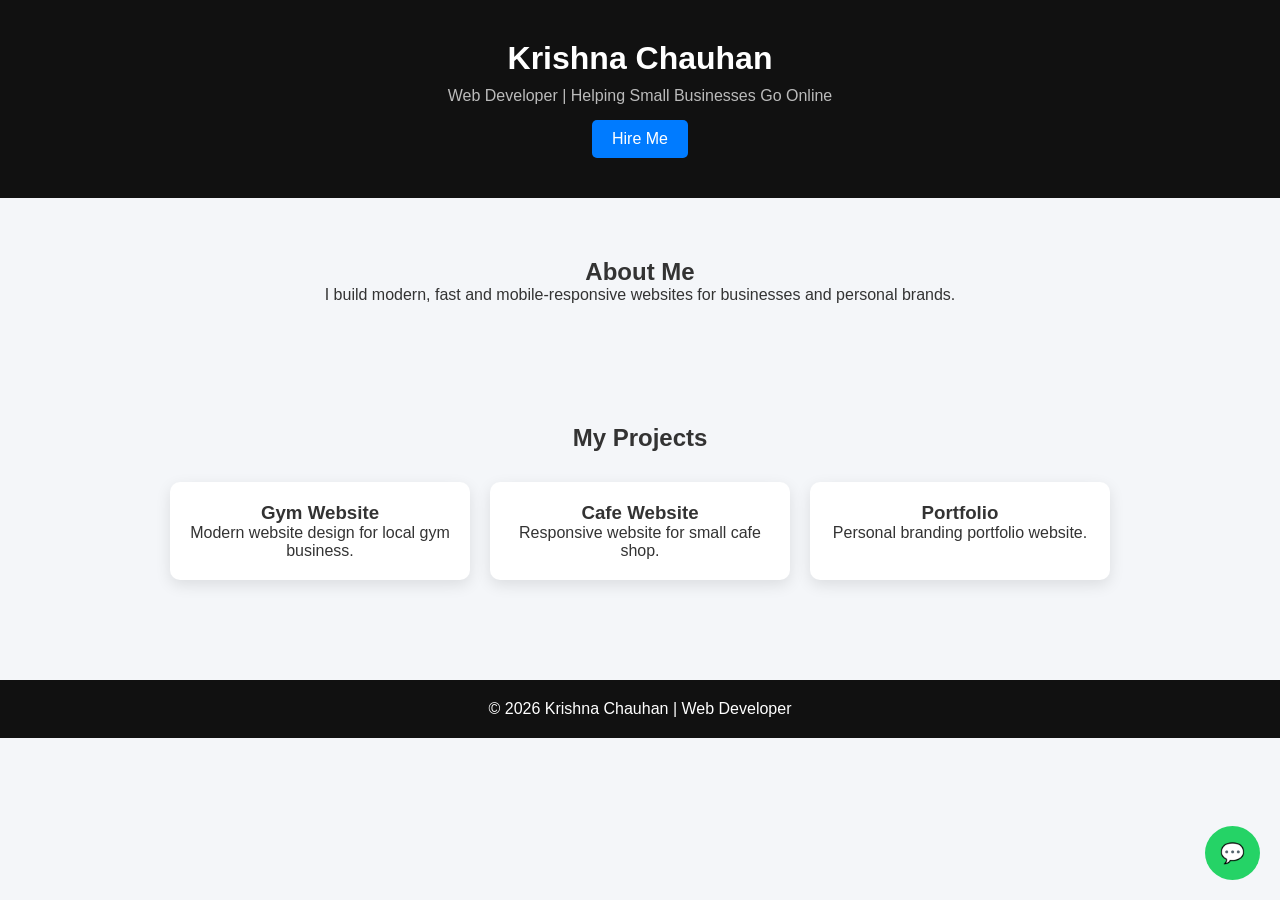
==== index.html @ 4b583b79 "Add files via upload" ====
<!DOCTYPE html>
<html lang="en">
<head>
<meta charset="UTF-8">
<meta name="viewport" content="width=device-width, initial-scale=1.0">
<title>Krishna Chauhan | Web Developer</title>

<style>
*{
  margin:0;
  padding:0;
  box-sizing:border-box;
  font-family:Arial, sans-serif;
}

body{
  background:#f4f6f9;
  color:#333;
  scroll-behavior:smooth;
}

header{
  background:#111;
  color:#fff;
  text-align:center;
  padding:40px 20px;
}

header h1{
  font-size:32px;
}

header p{
  margin-top:10px;
  color:#bbb;
}

section{
  padding:60px 20px;
  text-align:center;
}

.btn{
  display:inline-block;
  padding:10px 20px;
  background:#007bff;
  color:#fff;
  text-decoration:none;
  border-radius:5px;
  margin-top:15px;
}

.projects{
  display:flex;
  justify-content:center;
  gap:20px;
  flex-wrap:wrap;
  margin-top:30px;
}

.card{
  background:#fff;
  padding:20px;
  width:300px;
  border-radius:10px;
  box-shadow:0 5px 15px rgba(0,0,0,0.1);
}

footer{
  background:#111;
  color:#fff;
  padding:20px;
  text-align:center;
  margin-top:40px;
}

.whatsapp{
  position:fixed;
  bottom:20px;
  right:20px;
  background:#25D366;
  color:white;
  padding:15px;
  border-radius:50%;
  font-size:20px;
  text-decoration:none;
}

/* Responsive */
@media(max-width:768px){
  header h1{font-size:24px;}
  .projects{flex-direction:column; align-items:center;}
  .card{width:90%;}
}
</style>
</head>

<body>

<header>
  <h1>Krishna Chauhan</h1>
  <p>Web Developer | Helping Small Businesses Go Online</p>
  <a href="#contact" class="btn">Hire Me</a>
</header>

<section>
  <h2>About Me</h2>
  <p>I build modern, fast and mobile‑responsive websites for businesses and personal brands.</p>
</section>

<section>
  <h2>My Projects</h2>
  <div class="projects">
    <div class="card">
      <h3>Gym Website</h3>
      <p>Modern website design for local gym business.</p>
    </div>

    <div class="card">
      <h3>Cafe Website</h3>
      <p>Responsive website for small cafe shop.</p>
    </div>

    <div class="card">
      <h3>Portfolio</h3>
      <p>Personal branding portfolio website.</p>
    </div>
  </div>
</section>

<footer>
  <p>© 2026 Krishna Chauhan | Web Developer</p>
</footer>

<!-- WhatsApp Button -->
<a class="whatsapp" href="https://wa.me/917020668301" target="_blank">💬</a>

</body>
</html>
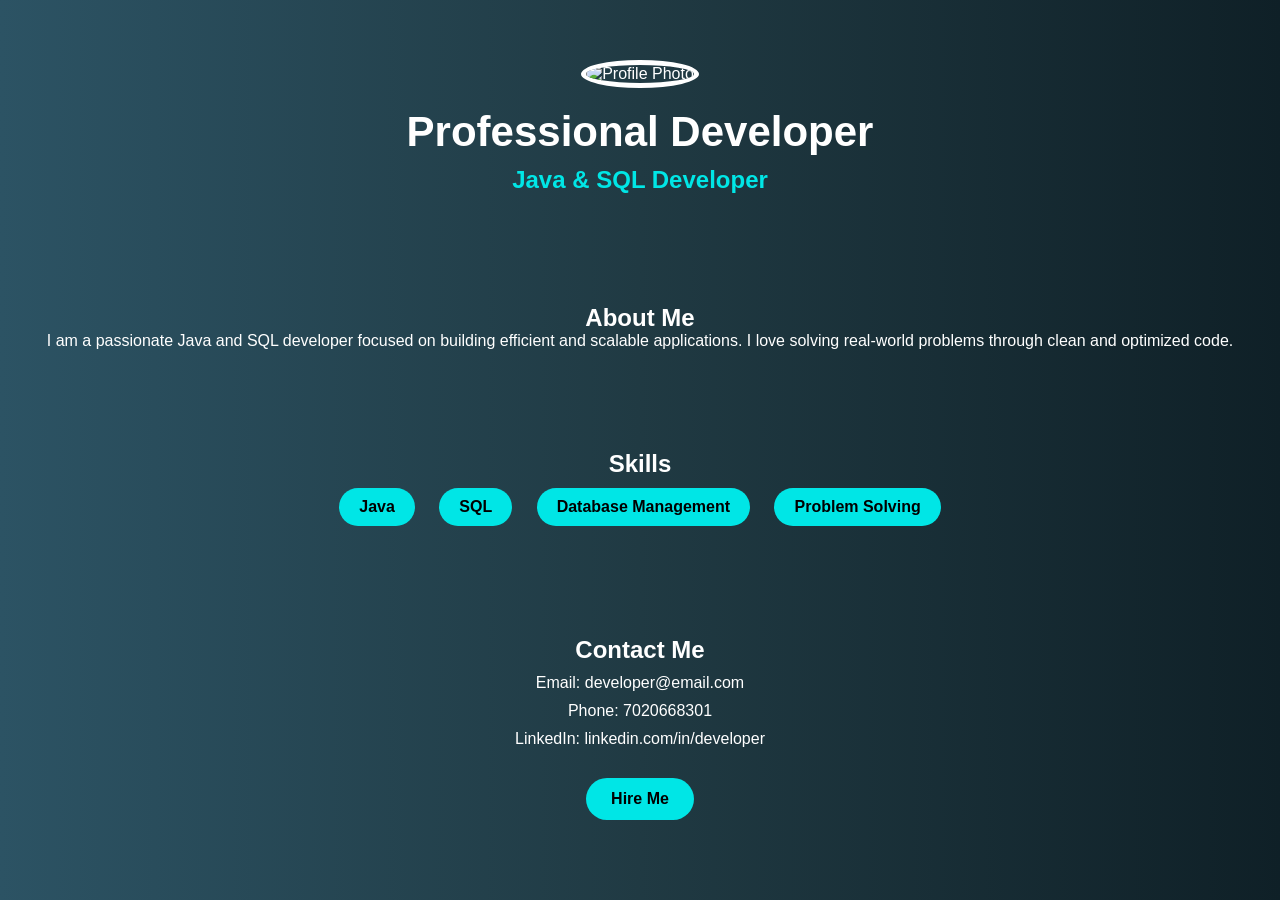
==== commit 8b2910a8: "index.html" ====
--- a/index.html
+++ b/index.html
@@ -3,138 +3,109 @@
 <head>
 <meta charset="UTF-8">
 <meta name="viewport" content="width=device-width, initial-scale=1.0">
-<title>Krishna Chauhan | Web Developer</title>
+<title>Professional Developer Portfolio</title>
 
 <style>
-*{
-  margin:0;
-  padding:0;
-  box-sizing:border-box;
-  font-family:Arial, sans-serif;
+* {
+    margin: 0;
+    padding: 0;
+    box-sizing: border-box;
+    font-family: 'Segoe UI', sans-serif;
 }
 
-body{
-  background:#f4f6f9;
-  color:#333;
-  scroll-behavior:smooth;
+body {
+    background: #0f2027;
+    background: linear-gradient(to right, #2c5364, #203a43, #0f2027);
+    color: white;
 }
 
-header{
-  background:#111;
-  color:#fff;
-  text-align:center;
-  padding:40px 20px;
+header {
+    text-align: center;
+    padding: 60px 20px;
 }
 
-header h1{
-  font-size:32px;
+header img {
+    width: 160px;
+    height: 160px;
+    border-radius: 50%;
+    border: 5px solid white;
+    margin-bottom: 20px;
 }
 
-header p{
-  margin-top:10px;
-  color:#bbb;
+header h1 {
+    font-size: 42px;
 }
 
-section{
-  padding:60px 20px;
-  text-align:center;
+header h2 {
+    color: #00e6e6;
+    margin-top: 10px;
 }
 
-.btn{
-  display:inline-block;
-  padding:10px 20px;
-  background:#007bff;
-  color:#fff;
-  text-decoration:none;
-  border-radius:5px;
-  margin-top:15px;
+section {
+    padding: 50px 20px;
+    text-align: center;
 }
 
-.projects{
-  display:flex;
-  justify-content:center;
-  gap:20px;
-  flex-wrap:wrap;
-  margin-top:30px;
+.skills span {
+    display: inline-block;
+    background: #00e6e6;
+    color: black;
+    padding: 10px 20px;
+    margin: 10px;
+    border-radius: 25px;
+    font-weight: bold;
 }
 
-.card{
-  background:#fff;
-  padding:20px;
-  width:300px;
-  border-radius:10px;
-  box-shadow:0 5px 15px rgba(0,0,0,0.1);
+.contact p {
+    margin: 10px 0;
 }
 
-footer{
-  background:#111;
-  color:#fff;
-  padding:20px;
-  text-align:center;
-  margin-top:40px;
+.btn {
+    display: inline-block;
+    margin-top: 20px;
+    padding: 12px 25px;
+    background: #00e6e6;
+    color: black;
+    text-decoration: none;
+    border-radius: 30px;
+    font-weight: bold;
+    transition: 0.3s;
 }
 
-.whatsapp{
-  position:fixed;
-  bottom:20px;
-  right:20px;
-  background:#25D366;
-  color:white;
-  padding:15px;
-  border-radius:50%;
-  font-size:20px;
-  text-decoration:none;
-}
-
-/* Responsive */
-@media(max-width:768px){
-  header h1{font-size:24px;}
-  .projects{flex-direction:column; align-items:center;}
-  .card{width:90%;}
+.btn:hover {
+    background: white;
 }
 </style>
+
 </head>
-
 <body>
 
 <header>
-  <h1>Krishna Chauhan</h1>
-  <p>Web Developer | Helping Small Businesses Go Online</p>
-  <a href="#contact" class="btn">Hire Me</a>
+    <img src="https://i.pravatar.cc/160" alt="Profile Photo">
+    <h1>Professional Developer</h1>
+    <h2>Java & SQL Developer</h2>
 </header>
 
 <section>
-  <h2>About Me</h2>
-  <p>I build modern, fast and mobile‑responsive websites for businesses and personal brands.</p>
+    <h2>About Me</h2>
+    <p>I am a passionate Java and SQL developer focused on building efficient and scalable applications. I love solving real-world problems through clean and optimized code.</p>
 </section>
 
-<section>
-  <h2>My Projects</h2>
-  <div class="projects">
-    <div class="card">
-      <h3>Gym Website</h3>
-      <p>Modern website design for local gym business.</p>
-    </div>
-
-    <div class="card">
-      <h3>Cafe Website</h3>
-      <p>Responsive website for small cafe shop.</p>
-    </div>
-
-    <div class="card">
-      <h3>Portfolio</h3>
-      <p>Personal branding portfolio website.</p>
-    </div>
-  </div>
+<section class="skills">
+    <h2>Skills</h2>
+    <span>Java</span>
+    <span>SQL</span>
+    <span>Database Management</span>
+    <span>Problem Solving</span>
 </section>
 
-<footer>
-  <p>© 2026 Krishna Chauhan | Web Developer</p>
-</footer>
-
-<!-- WhatsApp Button -->
-<a class="whatsapp" href="https://wa.me/917020668301" target="_blank">💬</a>
+<section class="contact">
+    <h2>Contact Me</h2>
+    <p>Email: developer@email.com</p>
+    <p>Phone: 7020668301</p>
+    <p>LinkedIn: linkedin.com/in/developer</p>
+    <a href="#" class="btn">Hire Me</a>
+</section>
 
 </body>
 </html>
-
